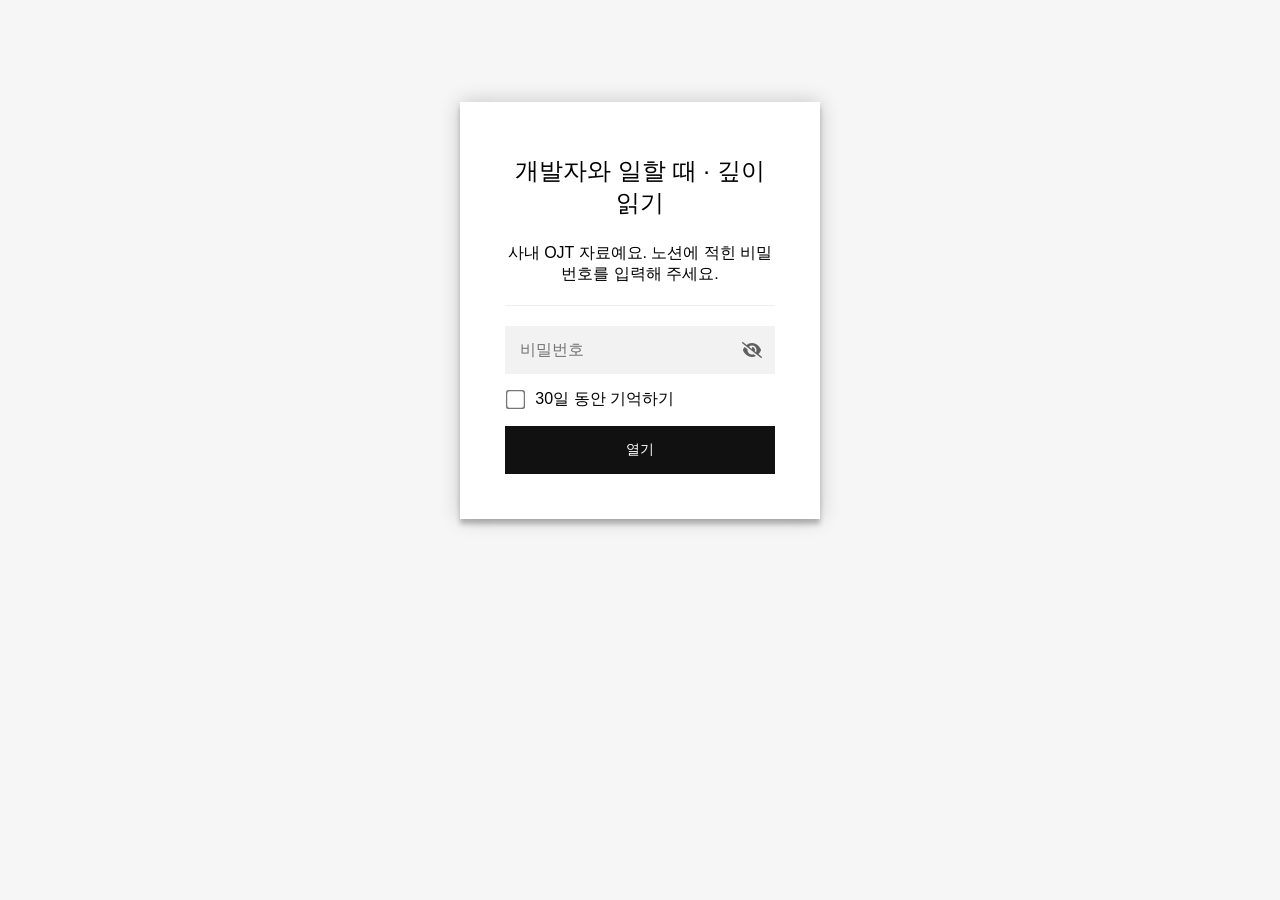
==== index.html @ 8ea060f2 "비밀번호 변경 Co-Authored-By: Claude Opus 5.5 <noreply@anthropic.com>" ====
<!DOCTYPE html>
<html class="staticrypt-html">
    <head>
        <meta charset="utf-8" />
        <title>개발자와 일할 때 · 깊이 읽기</title>
        <meta name="viewport" content="width=device-width, initial-scale=1" />

        <!-- do not cache this page -->
        <meta http-equiv="cache-control" content="max-age=0" />
        <meta http-equiv="cache-control" content="no-cache" />
        <meta http-equiv="expires" content="0" />
        <meta http-equiv="expires" content="Tue, 01 Jan 1980 1:00:00 GMT" />
        <meta http-equiv="pragma" content="no-cache" />

        <style>
            .staticrypt-hr {
                margin-top: 20px;
                margin-bottom: 20px;
                border: 0;
                border-top: 1px solid #eee;
            }

            .staticrypt-page {
                width: 360px;
                padding: 8% 0 0;
                margin: auto;
                box-sizing: border-box;
            }

            .staticrypt-form {
                position: relative;
                z-index: 1;
                background: #ffffff;
                max-width: 360px;
                margin: 0 auto 100px;
                padding: 45px;
                text-align: center;
                box-shadow: 0 0 20px 0 rgba(0, 0, 0, 0.2), 0 5px 5px 0 rgba(0, 0, 0, 0.24);
            }

            .staticrypt-form input[type="password"],
            input[type="text"] {
                background: inherit;
                border: 0;
                box-sizing: border-box; /* This ensures padding is included in the total width */
                font-size: 14px;
                outline: 0;
                padding: 15px 30px 15px 15px; /* Adjust the padding to ensure there is space for the icon */
                width: 100%;
            }

            .staticrypt-password-container {
                position: relative;
                outline: 0;
                background: #f2f2f2;
                width: 100%;
                border: 0;
                margin: 0 0 15px;
                box-sizing: border-box;
            }

            .staticrypt-toggle-password-visibility {
                cursor: pointer;
                height: 20px;
                opacity: 60%;
                padding: 13px;
                position: absolute;
                right: 0;
                top: 50%;
                transform: translateY(-50%);
                width: 20px;
            }

            .staticrypt-form .staticrypt-decrypt-button {
                text-transform: uppercase;
                outline: 0;
                background: #111111;
                width: 100%;
                border: 0;
                padding: 15px;
                color: #ffffff;
                font-size: 14px;
                cursor: pointer;
            }

            .staticrypt-form .staticrypt-decrypt-button:hover,
            .staticrypt-form .staticrypt-decrypt-button:active,
            .staticrypt-form .staticrypt-decrypt-button:focus {
                background: #111111;
                filter: brightness(92%);
            }

            .staticrypt-html {
                height: 100%;
            }

            .staticrypt-body {
                height: 100%;
                margin: 0;
            }

            .staticrypt-content {
                height: 100%;
                margin-bottom: 1em;
                background: #f6f6f6;
                font-family: "Arial", sans-serif;
                -webkit-font-smoothing: antialiased;
                -moz-osx-font-smoothing: grayscale;
            }

            .staticrypt-instructions {
                margin-top: -1em;
                margin-bottom: 1em;
            }

            .staticrypt-title {
                font-size: 1.5em;
            }

            label.staticrypt-remember {
                display: flex;
                align-items: center;
                margin-bottom: 1em;
            }

            .staticrypt-remember input[type="checkbox"] {
                transform: scale(1.5);
                margin-right: 1em;
            }

            .hidden {
                display: none !important;
            }

            .staticrypt-spinner-container {
                height: 100%;
                display: flex;
                align-items: center;
                justify-content: center;
            }

            .staticrypt-spinner {
                display: inline-block;
                width: 2rem;
                height: 2rem;
                vertical-align: text-bottom;
                border: 0.25em solid gray;
                border-right-color: transparent;
                border-radius: 50%;
                -webkit-animation: spinner-border 0.75s linear infinite;
                animation: spinner-border 0.75s linear infinite;
                animation-duration: 0.75s;
                animation-timing-function: linear;
                animation-delay: 0s;
                animation-iteration-count: infinite;
                animation-direction: normal;
                animation-fill-mode: none;
                animation-play-state: running;
                animation-name: spinner-border;
            }

            @keyframes spinner-border {
                100% {
                    transform: rotate(360deg);
                }
            }

            @media screen and (-webkit-min-device-pixel-ratio: 0) {
                .staticrypt-form input[type="password"],
                input[type="text"] {
                    font-size: 16px;
                }
            }
        </style>
    </head>

    <body class="staticrypt-body">
        <div id="staticrypt_loading" class="staticrypt-spinner-container">
            <div class="staticrypt-spinner"></div>
        </div>

        <div id="staticrypt_content" class="staticrypt-content hidden">
            <div class="staticrypt-page">
                <div class="staticrypt-form">
                    <div class="staticrypt-instructions">
                        <p class="staticrypt-title">개발자와 일할 때 · 깊이 읽기</p>
                        <p>사내 OJT 자료예요. 노션에 적힌 비밀번호를 입력해 주세요.</p>
                    </div>

                    <hr class="staticrypt-hr" />

                    <form id="staticrypt-form" action="#" method="post">
                        <div class="staticrypt-password-container">
                            <input
                                id="staticrypt-password"
                                type="password"
                                name="password"
                                placeholder="비밀번호"
                                autofocus
                            />

                            <img
                                class="staticrypt-toggle-password-visibility"
                                alt="비밀번호 보기"
                                title="비밀번호 보기"
                                src="[data-uri]"
                            />
                        </div>

                        <label id="staticrypt-remember-label" class="staticrypt-remember hidden">
                            <input id="staticrypt-remember" type="checkbox" name="remember" />
                            30일 동안 기억하기
                        </label>

                        <input type="submit" class="staticrypt-decrypt-button" value="열기" />
                    </form>
                </div>
            </div>
        </div>

        <script>
            // these variables will be filled when generating the file - the template format is 'variable_name'
            const staticryptInitiator = ((function(){
  const exports = {};
  const cryptoEngine = ((function(){
  const exports = {};
  const { subtle } = crypto;

const IV_BITS = 16 * 8;
const HEX_BITS = 4;
const ENCRYPTION_ALGO = "AES-CBC";

/**
 * Translates between utf8 encoded hexadecimal strings
 * and Uint8Array bytes.
 */
const HexEncoder = {
    /**
     * hex string -> bytes
     * @param {string} hexString
     * @returns {Uint8Array}
     */
    parse: function (hexString) {
        if (hexString.length % 2 !== 0) throw "Invalid hexString";
        const arrayBuffer = new Uint8Array(hexString.length / 2);

        for (let i = 0; i < hexString.length; i += 2) {
            const byteValue = parseInt(hexString.substring(i, i + 2), 16);
            if (isNaN(byteValue)) {
                throw "Invalid hexString";
            }
            arrayBuffer[i / 2] = byteValue;
        }
        return arrayBuffer;
    },

    /**
     * bytes -> hex string
     * @param {Uint8Array} bytes
     * @returns {string}
     */
    stringify: function (bytes) {
        const hexBytes = [];

        for (let i = 0; i < bytes.length; ++i) {
            let byteString = bytes[i].toString(16);
            if (byteString.length < 2) {
                byteString = "0" + byteString;
            }
            hexBytes.push(byteString);
        }
        return hexBytes.join("");
    },
};

/**
 * Translates between utf8 strings and Uint8Array bytes.
 */
const UTF8Encoder = {
    parse: function (str) {
        return new TextEncoder().encode(str);
    },

    stringify: function (bytes) {
        return new TextDecoder().decode(bytes);
    },
};

/**
 * Salt and encrypt a msg with a password.
 */
async function encrypt(msg, hashedPassword) {
    // Must be 16 bytes, unpredictable, and preferably cryptographically random. However, it need not be secret.
    // https://developer.mozilla.org/en-US/docs/Web/API/SubtleCrypto/encrypt#parameters
    const iv = crypto.getRandomValues(new Uint8Array(IV_BITS / 8));

    const key = await subtle.importKey("raw", HexEncoder.parse(hashedPassword), ENCRYPTION_ALGO, false, ["encrypt"]);

    const encrypted = await subtle.encrypt(
        {
            name: ENCRYPTION_ALGO,
            iv: iv,
        },
        key,
        UTF8Encoder.parse(msg)
    );

    // iv will be 32 hex characters, we prepend it to the ciphertext for use in decryption
    return HexEncoder.stringify(iv) + HexEncoder.stringify(new Uint8Array(encrypted));
}
exports.encrypt = encrypt;

/**
 * Decrypt a salted msg using a password.
 *
 * @param {string} encryptedMsg
 * @param {string} hashedPassword
 * @returns {Promise<string>}
 */
async function decrypt(encryptedMsg, hashedPassword) {
    const ivLength = IV_BITS / HEX_BITS;
    const iv = HexEncoder.parse(encryptedMsg.substring(0, ivLength));
    const encrypted = encryptedMsg.substring(ivLength);

    const key = await subtle.importKey("raw", HexEncoder.parse(hashedPassword), ENCRYPTION_ALGO, false, ["decrypt"]);

    const outBuffer = await subtle.decrypt(
        {
            name: ENCRYPTION_ALGO,
            iv: iv,
        },
        key,
        HexEncoder.parse(encrypted)
    );

    return UTF8Encoder.stringify(new Uint8Array(outBuffer));
}
exports.decrypt = decrypt;

/**
 * Salt and hash the password so it can be stored in localStorage without opening a password reuse vulnerability.
 *
 * @param {string} password
 * @param {string} salt
 * @returns {Promise<string>}
 */
async function hashPassword(password, salt) {
    // we hash the password in multiple steps, each adding more iterations. This is because we used to allow less
    // iterations, so for backward compatibility reasons, we need to support going from that to more iterations.
    let hashedPassword = await hashLegacyRound(password, salt);

    hashedPassword = await hashSecondRound(hashedPassword, salt);

    return hashThirdRound(hashedPassword, salt);
}
exports.hashPassword = hashPassword;

/**
 * This hashes the password with 1k iterations. This is a low number, we need this function to support backwards
 * compatibility.
 *
 * @param {string} password
 * @param {string} salt
 * @returns {Promise<string>}
 */
function hashLegacyRound(password, salt) {
    return pbkdf2(password, salt, 1000, "SHA-1");
}
exports.hashLegacyRound = hashLegacyRound;

/**
 * Add a second round of iterations. This is because we used to use 1k, so for backwards compatibility with
 * remember-me/autodecrypt links, we need to support going from that to more iterations.
 *
 * @param hashedPassword
 * @param salt
 * @returns {Promise<string>}
 */
function hashSecondRound(hashedPassword, salt) {
    return pbkdf2(hashedPassword, salt, 14000, "SHA-256");
}
exports.hashSecondRound = hashSecondRound;

/**
 * Add a third round of iterations to bring total number to 600k. This is because we used to use 1k, then 15k, so for
 * backwards compatibility with remember-me/autodecrypt links, we need to support going from that to more iterations.
 *
 * @param hashedPassword
 * @param salt
 * @returns {Promise<string>}
 */
function hashThirdRound(hashedPassword, salt) {
    return pbkdf2(hashedPassword, salt, 585000, "SHA-256");
}
exports.hashThirdRound = hashThirdRound;

/**
 * Salt and hash the password so it can be stored in localStorage without opening a password reuse vulnerability.
 *
 * @param {string} password
 * @param {string} salt
 * @param {int} iterations
 * @param {string} hashAlgorithm
 * @returns {Promise<string>}
 */
async function pbkdf2(password, salt, iterations, hashAlgorithm) {
    const key = await subtle.importKey("raw", UTF8Encoder.parse(password), "PBKDF2", false, ["deriveBits"]);

    const keyBytes = await subtle.deriveBits(
        {
            name: "PBKDF2",
            hash: hashAlgorithm,
            iterations,
            salt: UTF8Encoder.parse(salt),
        },
        key,
        256
    );

    return HexEncoder.stringify(new Uint8Array(keyBytes));
}

function generateRandomSalt() {
    const bytes = crypto.getRandomValues(new Uint8Array(128 / 8));

    return HexEncoder.stringify(new Uint8Array(bytes));
}
exports.generateRandomSalt = generateRandomSalt;

async function signMessage(hashedPassword, message) {
    const key = await subtle.importKey(
        "raw",
        HexEncoder.parse(hashedPassword),
        {
            name: "HMAC",
            hash: "SHA-256",
        },
        false,
        ["sign"]
    );
    const signature = await subtle.sign("HMAC", key, UTF8Encoder.parse(message));

    return HexEncoder.stringify(new Uint8Array(signature));
}
exports.signMessage = signMessage;

function getRandomAlphanum() {
    const possibleCharacters = "abcdefghijklmnopqrstuvwxyzABCDEFGHIJKLMNOPQRSTUVWXYZ0123456789";

    let byteArray;
    let parsedInt;

    // Keep generating new random bytes until we get a value that falls
    // within a range that can be evenly divided by possibleCharacters.length
    do {
        byteArray = crypto.getRandomValues(new Uint8Array(1));
        // extract the lowest byte to get an int from 0 to 255 (probably unnecessary, since we're only generating 1 byte)
        parsedInt = byteArray[0] & 0xff;
    } while (parsedInt >= 256 - (256 % possibleCharacters.length));

    // Take the modulo of the parsed integer to get a random number between 0 and totalLength - 1
    const randomIndex = parsedInt % possibleCharacters.length;

    return possibleCharacters[randomIndex];
}

/**
 * Generate a random string of a given length.
 *
 * @param {int} length
 * @returns {string}
 */
function generateRandomString(length) {
    let randomString = "";

    for (let i = 0; i < length; i++) {
        randomString += getRandomAlphanum();
    }

    return randomString;
}
exports.generateRandomString = generateRandomString;

  return exports;
})());
const codec = ((function(){
  const exports = {};
  /**
 * Initialize the codec with the provided cryptoEngine - this return functions to encode and decode messages.
 *
 * @param cryptoEngine - the engine to use for encryption / decryption
 */
function init(cryptoEngine) {
    const exports = {};

    /**
     * Top-level function for encoding a message.
     * Includes password hashing, encryption, and signing.
     *
     * @param {string} msg
     * @param {string} password
     * @param {string} salt
     *
     * @returns {string} The encoded text
     */
    async function encode(msg, password, salt) {
        const hashedPassword = await cryptoEngine.hashPassword(password, salt);

        const encrypted = await cryptoEngine.encrypt(msg, hashedPassword);

        // we use the hashed password in the HMAC because this is effectively what will be used a password (so we can store
        // it in localStorage safely, we don't use the clear text password)
        const hmac = await cryptoEngine.signMessage(hashedPassword, encrypted);

        return hmac + encrypted;
    }
    exports.encode = encode;

    /**
     * Encode using a password that has already been hashed. This is useful to encode multiple messages in a row, that way
     * we don't need to hash the password multiple times.
     *
     * @param {string} msg
     * @param {string} hashedPassword
     *
     * @returns {string} The encoded text
     */
    async function encodeWithHashedPassword(msg, hashedPassword) {
        const encrypted = await cryptoEngine.encrypt(msg, hashedPassword);

        // we use the hashed password in the HMAC because this is effectively what will be used a password (so we can store
        // it in localStorage safely, we don't use the clear text password)
        const hmac = await cryptoEngine.signMessage(hashedPassword, encrypted);

        return hmac + encrypted;
    }
    exports.encodeWithHashedPassword = encodeWithHashedPassword;

    /**
     * Top-level function for decoding a message.
     * Includes signature check and decryption.
     *
     * @param {string} signedMsg
     * @param {string} hashedPassword
     * @param {string} salt
     * @param {int} backwardCompatibleAttempt
     * @param {string} originalPassword
     *
     * @returns {Object} {success: true, decoded: string} | {success: false, message: string}
     */
    async function decode(signedMsg, hashedPassword, salt, backwardCompatibleAttempt = 0, originalPassword = "") {
        const encryptedHMAC = signedMsg.substring(0, 64);
        const encryptedMsg = signedMsg.substring(64);
        const decryptedHMAC = await cryptoEngine.signMessage(hashedPassword, encryptedMsg);

        if (decryptedHMAC !== encryptedHMAC) {
            // we have been raising the number of iterations in the hashing algorithm multiple times, so to support the old
            // remember-me/autodecrypt links we need to try bringing the old hashes up to speed.
            originalPassword = originalPassword || hashedPassword;
            if (backwardCompatibleAttempt === 0) {
                const updatedHashedPassword = await cryptoEngine.hashThirdRound(originalPassword, salt);

                return decode(signedMsg, updatedHashedPassword, salt, backwardCompatibleAttempt + 1, originalPassword);
            }
            if (backwardCompatibleAttempt === 1) {
                let updatedHashedPassword = await cryptoEngine.hashSecondRound(originalPassword, salt);
                updatedHashedPassword = await cryptoEngine.hashThirdRound(updatedHashedPassword, salt);

                return decode(signedMsg, updatedHashedPassword, salt, backwardCompatibleAttempt + 1, originalPassword);
            }

            return { success: false, message: "Signature mismatch" };
        }

        return {
            success: true,
            decoded: await cryptoEngine.decrypt(encryptedMsg, hashedPassword),
        };
    }
    exports.decode = decode;

    return exports;
}
exports.init = init;

  return exports;
})());
const decode = codec.init(cryptoEngine).decode;

/**
 * Initialize the staticrypt module, that exposes functions callbable by the password_template.
 *
 * @param {{
 *  staticryptEncryptedMsgUniqueVariableName: string,
 *  isRememberEnabled: boolean,
 *  rememberDurationInDays: number,
 *  staticryptSaltUniqueVariableName: string,
 * }} staticryptConfig - object of data that is stored on the password_template at encryption time.
 *
 * @param {{
 *  rememberExpirationKey: string,
 *  rememberPassphraseKey: string,
 *  replaceHtmlCallback: function,
 *  clearLocalStorageCallback: function,
 * }} templateConfig - object of data that can be configured by a custom password_template.
 */
function init(staticryptConfig, templateConfig) {
    const exports = {};

    /**
     * Decrypt our encrypted page, replace the whole HTML.
     *
     * @param {string} hashedPassword
     * @returns {Promise<boolean>}
     */
    async function decryptAndReplaceHtml(hashedPassword) {
        const { staticryptEncryptedMsgUniqueVariableName, staticryptSaltUniqueVariableName } = staticryptConfig;
        const { replaceHtmlCallback } = templateConfig;

        const result = await decode(
            staticryptEncryptedMsgUniqueVariableName,
            hashedPassword,
            staticryptSaltUniqueVariableName
        );
        if (!result.success) {
            return false;
        }
        const plainHTML = result.decoded;

        // if the user configured a callback call it, otherwise just replace the whole HTML
        if (typeof replaceHtmlCallback === "function") {
            replaceHtmlCallback(plainHTML);
        } else {
            document.write(plainHTML);
            document.close();
        }

        return true;
    }

    /**
     * Attempt to decrypt the page and replace the whole HTML.
     *
     * @param {string} password
     * @param {boolean} isRememberChecked
     *
     * @returns {Promise<{isSuccessful: boolean, hashedPassword?: string}>} - we return an object, so that if we want to
     *   expose more information in the future we can do it without breaking the password_template
     */
    async function handleDecryptionOfPage(password, isRememberChecked) {
        const { staticryptSaltUniqueVariableName } = staticryptConfig;

        // decrypt and replace the whole page
        const hashedPassword = await cryptoEngine.hashPassword(password, staticryptSaltUniqueVariableName);
        return handleDecryptionOfPageFromHash(hashedPassword, isRememberChecked);
    }
    exports.handleDecryptionOfPage = handleDecryptionOfPage;

    async function handleDecryptionOfPageFromHash(hashedPassword, isRememberChecked) {
        const { isRememberEnabled, rememberDurationInDays } = staticryptConfig;
        const { rememberExpirationKey, rememberPassphraseKey } = templateConfig;

        const isDecryptionSuccessful = await decryptAndReplaceHtml(hashedPassword);

        if (!isDecryptionSuccessful) {
            return {
                isSuccessful: false,
                hashedPassword,
            };
        }

        // remember the hashedPassword and set its expiration if necessary
        if (isRememberEnabled && isRememberChecked) {
            window.localStorage.setItem(rememberPassphraseKey, hashedPassword);

            // set the expiration if the duration isn't 0 (meaning no expiration)
            if (rememberDurationInDays > 0) {
                window.localStorage.setItem(
                    rememberExpirationKey,
                    (new Date().getTime() + rememberDurationInDays * 24 * 60 * 60 * 1000).toString()
                );
            }
        }

        return {
            isSuccessful: true,
            hashedPassword,
        };
    }
    exports.handleDecryptionOfPageFromHash = handleDecryptionOfPageFromHash;

    /**
     * Clear localstorage from staticrypt related values
     */
    function clearLocalStorage() {
        const { clearLocalStorageCallback, rememberExpirationKey, rememberPassphraseKey } = templateConfig;

        if (typeof clearLocalStorageCallback === "function") {
            clearLocalStorageCallback();
        } else {
            localStorage.removeItem(rememberPassphraseKey);
            localStorage.removeItem(rememberExpirationKey);
        }
    }

    async function handleDecryptOnLoad() {
        let isSuccessful = await decryptOnLoadFromUrl();

        if (!isSuccessful) {
            isSuccessful = await decryptOnLoadFromRememberMe();
        }

        return { isSuccessful };
    }
    exports.handleDecryptOnLoad = handleDecryptOnLoad;

    /**
     * Clear storage if we are logging out
     *
     * @returns {boolean} - whether we logged out
     */
    function logoutIfNeeded() {
        const logoutKey = "staticrypt_logout";

        // handle logout through query param
        const queryParams = new URLSearchParams(window.location.search);
        if (queryParams.has(logoutKey)) {
            clearLocalStorage();
            return true;
        }

        // handle logout through URL fragment
        const hash = window.location.hash.substring(1);
        if (hash.includes(logoutKey)) {
            clearLocalStorage();
            return true;
        }

        return false;
    }

    /**
     * To be called on load: check if we want to try to decrypt and replace the HTML with the decrypted content, and
     * try to do it if needed.
     *
     * @returns {Promise<boolean>} true if we derypted and replaced the whole page, false otherwise
     */
    async function decryptOnLoadFromRememberMe() {
        const { rememberDurationInDays } = staticryptConfig;
        const { rememberExpirationKey, rememberPassphraseKey } = templateConfig;

        // if we are login out, terminate
        if (logoutIfNeeded()) {
            return false;
        }

        // if there is expiration configured, check if we're not beyond the expiration
        if (rememberDurationInDays && rememberDurationInDays > 0) {
            const expiration = localStorage.getItem(rememberExpirationKey),
                isExpired = expiration && new Date().getTime() > parseInt(expiration);

            if (isExpired) {
                clearLocalStorage();
                return false;
            }
        }

        const hashedPassword = localStorage.getItem(rememberPassphraseKey);

        if (hashedPassword) {
            // try to decrypt
            const isDecryptionSuccessful = await decryptAndReplaceHtml(hashedPassword);

            // if the decryption is unsuccessful the password might be wrong - silently clear the saved data and let
            // the user fill the password form again
            if (!isDecryptionSuccessful) {
                clearLocalStorage();
                return false;
            }

            return true;
        }

        return false;
    }

    async function decryptOnLoadFromUrl() {
        const passwordKey = "staticrypt_pwd";
        const rememberMeKey = "remember_me";

        // try to get the password from the query param (for backward compatibility - we now want to avoid this method,
        // since it sends the hashed password to the server which isn't needed)
        const queryParams = new URLSearchParams(window.location.search);
        const hashedPasswordQuery = queryParams.get(passwordKey);
        const rememberMeQuery = queryParams.get(rememberMeKey);

        const urlFragment = window.location.hash.substring(1);
        // get the password from the url fragment
        const hashedPasswordRegexMatch = urlFragment.match(new RegExp(passwordKey + "=([^&]*)"));
        const hashedPasswordFragment = hashedPasswordRegexMatch ? hashedPasswordRegexMatch[1] : null;
        const rememberMeFragment = urlFragment.includes(rememberMeKey);

        const hashedPassword = hashedPasswordFragment || hashedPasswordQuery;
        const rememberMe = rememberMeFragment || rememberMeQuery;

        if (hashedPassword) {
            return handleDecryptionOfPageFromHash(hashedPassword, rememberMe);
        }

        return false;
    }

    return exports;
}
exports.init = init;

  return exports;
})());
            const templateError = "비밀번호가 맞지 않아요.",
                templateToggleAltShow = "비밀번호 보기",
                templateToggleAltHide = "비밀번호 숨기기",
                isRememberEnabled = true,
                staticryptConfig = {"staticryptEncryptedMsgUniqueVariableName":"[base64]","isRememberEnabled":true,"rememberDurationInDays":30,"staticryptSaltUniqueVariableName":"4df8b67dd4077bae9288edcdeeaf985d"};

            // you can edit these values to customize some of the behavior of StatiCrypt
            const templateConfig = {
                rememberExpirationKey: "staticrypt_expiration",
                rememberPassphraseKey: "staticrypt_passphrase",
                replaceHtmlCallback: null,
                clearLocalStorageCallback: null,
            };

            // init the staticrypt engine
            const staticrypt = staticryptInitiator.init(staticryptConfig, templateConfig);

            // try to automatically decrypt on load if there is a saved password
            window.onload = async function () {
                const { isSuccessful } = await staticrypt.handleDecryptOnLoad();

                // if we didn't decrypt anything on load, show the password prompt. Otherwise the content has already been
                // replaced, no need to do anything
                if (!isSuccessful) {
                    // hide loading screen
                    document.getElementById("staticrypt_loading").classList.add("hidden");
                    document.getElementById("staticrypt_content").classList.remove("hidden");
                    document.getElementById("staticrypt-password").focus();

                    // show the remember me checkbox
                    if (isRememberEnabled) {
                        document.getElementById("staticrypt-remember-label").classList.remove("hidden");
                    }
                }
            };

            // toggle password visibility
            const toggleIcon = document.querySelector(".staticrypt-toggle-password-visibility");
            // these two icons are coming from FontAwesome
            const imgSrcEyeClosed =
                "[data-uri]";
            const imgSrcEyeOpened =
                "[data-uri]";
            toggleIcon.addEventListener("click", function () {
                const passwordInput = document.getElementById("staticrypt-password");
                if (passwordInput.type === "password") {
                    passwordInput.type = "text";
                    toggleIcon.src = imgSrcEyeOpened;
                    toggleIcon.alt = templateToggleAltHide;
                    toggleIcon.title = templateToggleAltHide;
                } else {
                    passwordInput.type = "password";
                    toggleIcon.src = imgSrcEyeClosed;
                    toggleIcon.alt = templateToggleAltShow;
                    toggleIcon.title = templateToggleAltShow;
                }
            });

            // handle password form submission
            document.getElementById("staticrypt-form").addEventListener("submit", async function (e) {
                e.preventDefault();

                const password = document.getElementById("staticrypt-password").value,
                    isRememberChecked = document.getElementById("staticrypt-remember").checked;

                const { isSuccessful } = await staticrypt.handleDecryptionOfPage(password, isRememberChecked);

                if (!isSuccessful) {
                    alert(templateError);
                }
            });
        </script>
    </body>
</html>
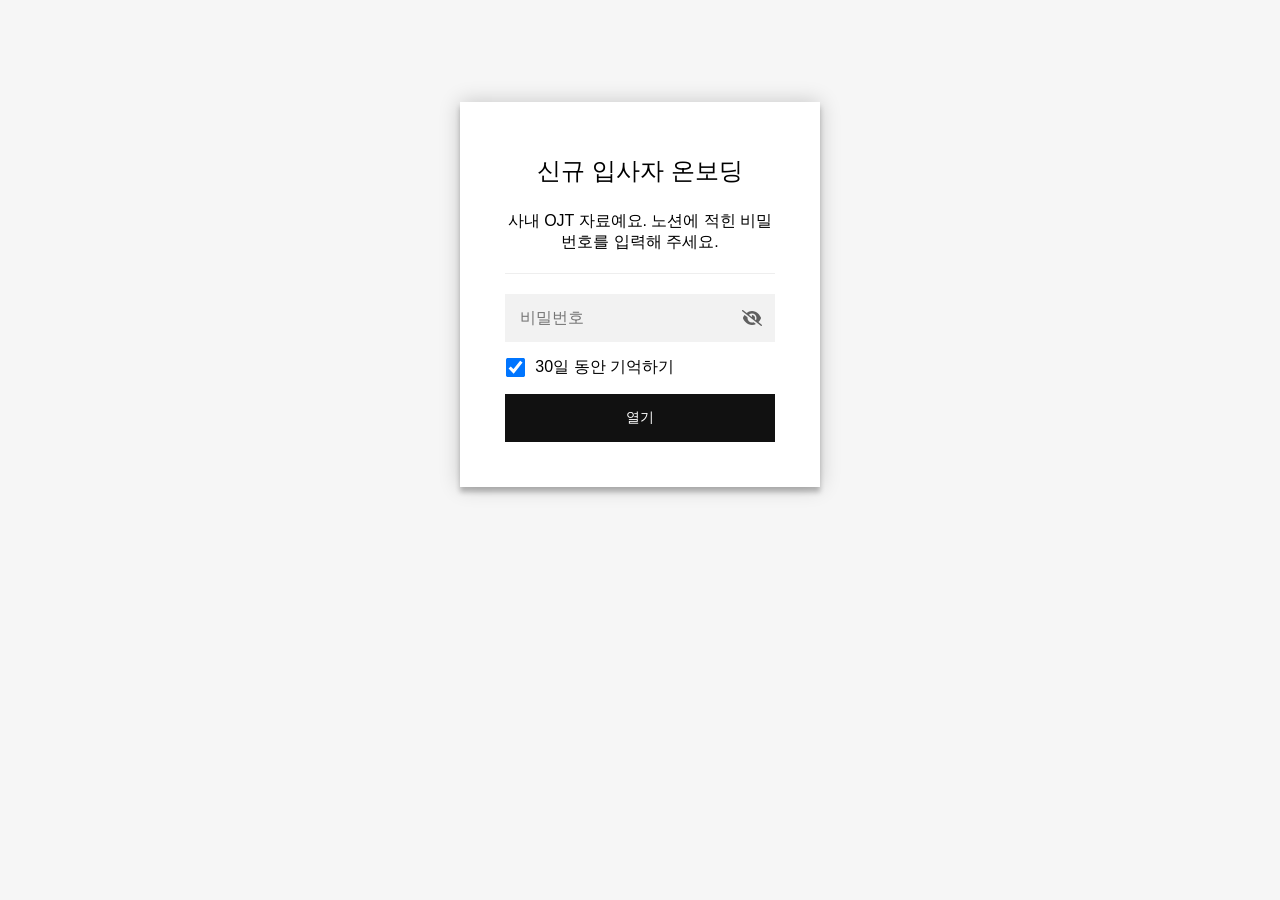
==== commit 59461ca9: "강의실 앱 디자인으로 교체 (페이지마다 비밀번호로 암호화) Co-Authored-By: Claude Opus 5.5 <noreply@anthropic.com>" ====
--- a/index.html
+++ b/index.html
@@ -2,7 +2,7 @@
 <html class="staticrypt-html">
     <head>
         <meta charset="utf-8" />
-        <title>개발자와 일할 때 · 깊이 읽기</title>
+        <title>신규 입사자 온보딩</title>
         <meta name="viewport" content="width=device-width, initial-scale=1" />
 
         <!-- do not cache this page -->
@@ -183,7 +183,7 @@
             <div class="staticrypt-page">
                 <div class="staticrypt-form">
                     <div class="staticrypt-instructions">
-                        <p class="staticrypt-title">개발자와 일할 때 · 깊이 읽기</p>
+                        <p class="staticrypt-title">신규 입사자 온보딩</p>
                         <p>사내 OJT 자료예요. 노션에 적힌 비밀번호를 입력해 주세요.</p>
                     </div>
 
@@ -208,7 +208,7 @@
                         </div>
 
                         <label id="staticrypt-remember-label" class="staticrypt-remember hidden">
-                            <input id="staticrypt-remember" type="checkbox" name="remember" />
+                            <input id="staticrypt-remember" type="checkbox" name="remember" checked />
                             30일 동안 기억하기
                         </label>
 
@@ -820,7 +820,7 @@
                 templateToggleAltShow = "비밀번호 보기",
                 templateToggleAltHide = "비밀번호 숨기기",
                 isRememberEnabled = true,
-                staticryptConfig = {"staticryptEncryptedMsgUniqueVariableName":"[base64]","isRememberEnabled":true,"rememberDurationInDays":30,"staticryptSaltUniqueVariableName":"4df8b67dd4077bae9288edcdeeaf985d"};
+                staticryptConfig = {"staticryptEncryptedMsgUniqueVariableName":"[base64]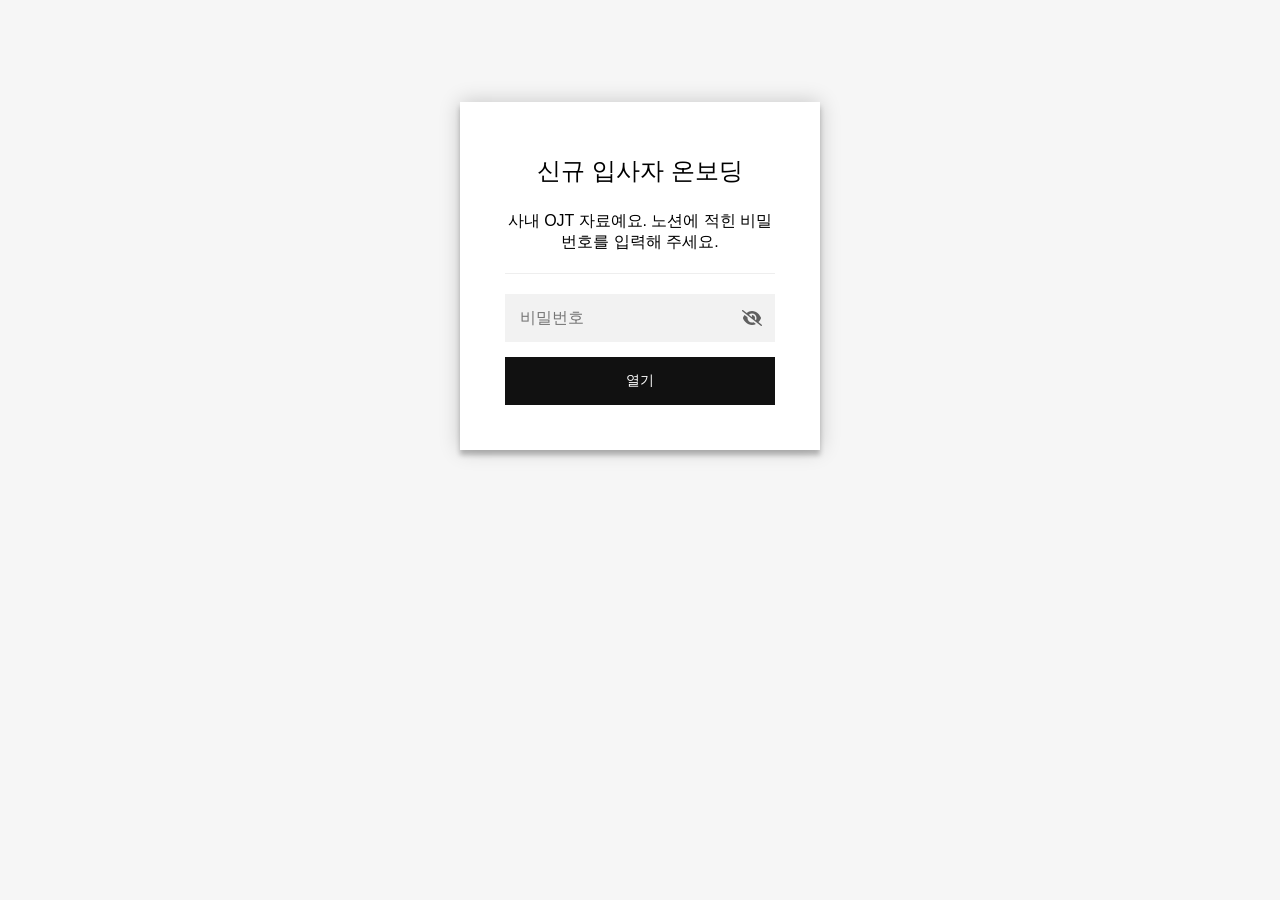
==== commit fa8320d9: "비밀번호를 창을 닫을 때까지 한 번만 묻도록 Co-Authored-By: Claude Opus 5.5 <noreply@anthropic.com>" ====
--- a/index.html
+++ b/index.html
@@ -671,11 +671,11 @@
 
         // remember the hashedPassword and set its expiration if necessary
         if (isRememberEnabled && isRememberChecked) {
-            window.localStorage.setItem(rememberPassphraseKey, hashedPassword);
+            window.sessionStorage.setItem(rememberPassphraseKey, hashedPassword);
 
             // set the expiration if the duration isn't 0 (meaning no expiration)
             if (rememberDurationInDays > 0) {
-                window.localStorage.setItem(
+                window.sessionStorage.setItem(
                     rememberExpirationKey,
                     (new Date().getTime() + rememberDurationInDays * 24 * 60 * 60 * 1000).toString()
                 );
@@ -698,8 +698,8 @@
         if (typeof clearLocalStorageCallback === "function") {
             clearLocalStorageCallback();
         } else {
-            localStorage.removeItem(rememberPassphraseKey);
-            localStorage.removeItem(rememberExpirationKey);
+            sessionStorage.removeItem(rememberPassphraseKey);
+            sessionStorage.removeItem(rememberExpirationKey);
         }
     }
 
@@ -756,7 +756,7 @@
 
         // if there is expiration configured, check if we're not beyond the expiration
         if (rememberDurationInDays && rememberDurationInDays > 0) {
-            const expiration = localStorage.getItem(rememberExpirationKey),
+            const expiration = sessionStorage.getItem(rememberExpirationKey),
                 isExpired = expiration && new Date().getTime() > parseInt(expiration);
 
             if (isExpired) {
@@ -765,7 +765,7 @@
             }
         }
 
-        const hashedPassword = localStorage.getItem(rememberPassphraseKey);
+        const hashedPassword = sessionStorage.getItem(rememberPassphraseKey);
 
         if (hashedPassword) {
             // try to decrypt
@@ -820,7 +820,7 @@
                 templateToggleAltShow = "비밀번호 보기",
                 templateToggleAltHide = "비밀번호 숨기기",
                 isRememberEnabled = true,
-                staticryptConfig = {"staticryptEncryptedMsgUniqueVariableName":"[base64]","isRememberEnabled":true,"rememberDurationInDays":30,"staticryptSaltUniqueVariableName":"4df8b67dd4077bae9288edcdeeaf985d"};
+                staticryptConfig = {"staticryptEncryptedMsgUniqueVariableName":"[base64]","isRememberEnabled":true,"rememberDurationInDays":30,"staticryptSaltUniqueVariableName":"3104c9ba227c512159f65cf81426a840"};
 
             // you can edit these values to customize some of the behavior of StatiCrypt
             const templateConfig = {
@@ -847,7 +847,7 @@
 
                     // show the remember me checkbox
                     if (isRememberEnabled) {
-                        document.getElementById("staticrypt-remember-label").classList.remove("hidden");
+                        void 0;
                     }
                 }
             };
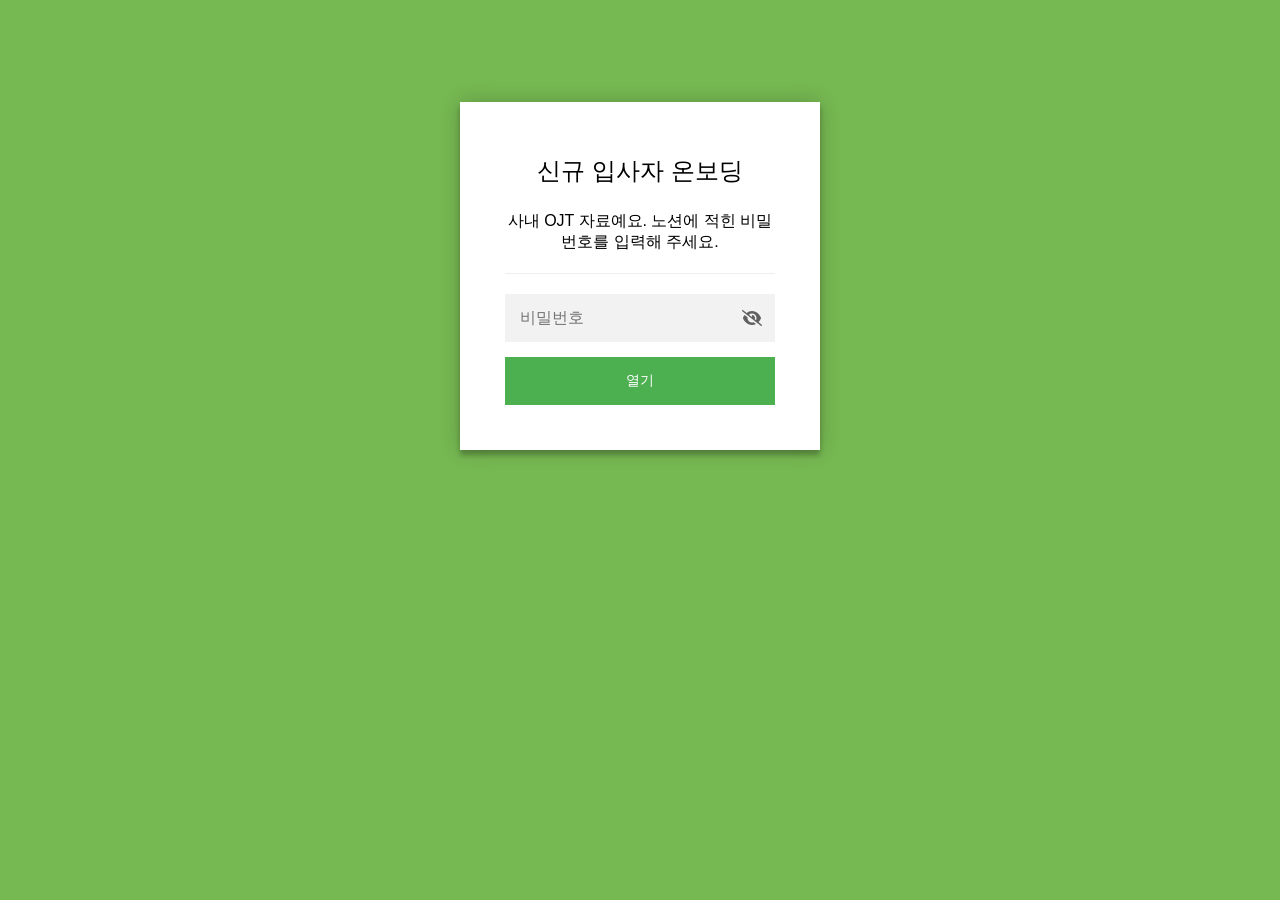
==== commit 918e4cb6: "대시보드 한 화면 · 내 프로필 · Welcome 칩 · 프로필 초기화 반영 (연락처 제외) Co-Authored-By: Claude Opus 5.5 <noreply@anthrop" ====
--- a/index.html
+++ b/index.html
@@ -74,7 +74,7 @@
             .staticrypt-form .staticrypt-decrypt-button {
                 text-transform: uppercase;
                 outline: 0;
-                background: #111111;
+                background: #4CAF50;
                 width: 100%;
                 border: 0;
                 padding: 15px;
@@ -86,7 +86,7 @@
             .staticrypt-form .staticrypt-decrypt-button:hover,
             .staticrypt-form .staticrypt-decrypt-button:active,
             .staticrypt-form .staticrypt-decrypt-button:focus {
-                background: #111111;
+                background: #4CAF50;
                 filter: brightness(92%);
             }
 
@@ -102,7 +102,7 @@
             .staticrypt-content {
                 height: 100%;
                 margin-bottom: 1em;
-                background: #f6f6f6;
+                background: #76B852;
                 font-family: "Arial", sans-serif;
                 -webkit-font-smoothing: antialiased;
                 -moz-osx-font-smoothing: grayscale;
@@ -208,8 +208,8 @@
                         </div>
 
                         <label id="staticrypt-remember-label" class="staticrypt-remember hidden">
-                            <input id="staticrypt-remember" type="checkbox" name="remember" checked />
-                            30일 동안 기억하기
+                            <input id="staticrypt-remember" checked type="checkbox" name="remember" />
+                            기억하기
                         </label>
 
                         <input type="submit" class="staticrypt-decrypt-button" value="열기" />
@@ -820,7 +820,7 @@
                 templateToggleAltShow = "비밀번호 보기",
                 templateToggleAltHide = "비밀번호 숨기기",
                 isRememberEnabled = true,
-                staticryptConfig = {"staticryptEncryptedMsgUniqueVariableName":"[base64]","isRememberEnabled":true,"rememberDurationInDays":30,"staticryptSaltUniqueVariableName":"3104c9ba227c512159f65cf81426a840"};
+                staticryptConfig = {"staticryptEncryptedMsgUniqueVariableName":"[base64]","isRememberEnabled":true,"rememberDurationInDays":30,"staticryptSaltUniqueVariableName":"3104c9ba227c512159f65cf81426a840"};
 
             // you can edit these values to customize some of the behavior of StatiCrypt
             const templateConfig = {
